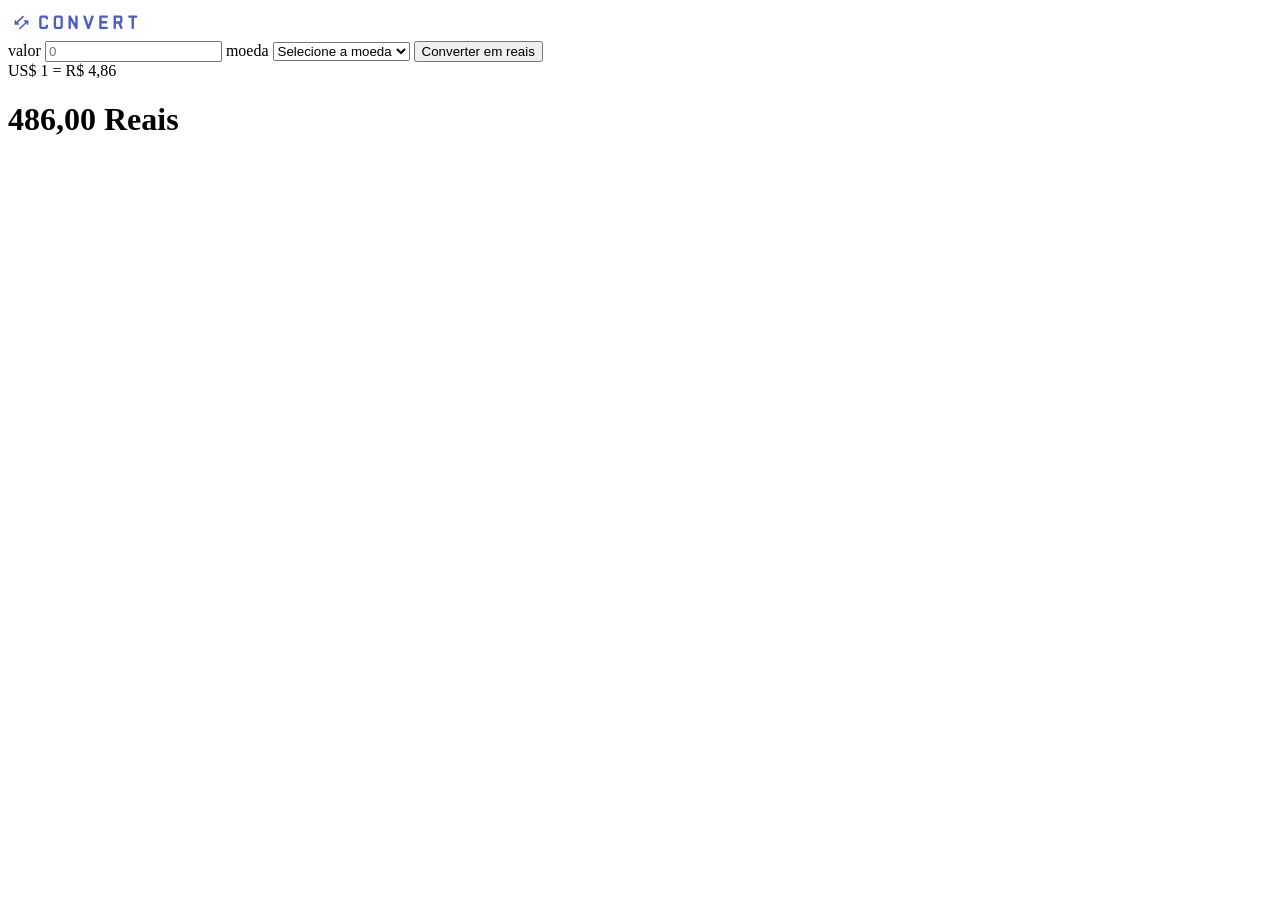
==== index.html @ cb1240e3 "Initial commit" ====
<!DOCTYPE html>
<html lang="en">
  <head>
    <meta charset="UTF-8" />
    <meta name="viewport" content="width=device-width, initial-scale=1.0" />

    <link rel="preconnect" href="https://fonts.googleapis.com" />
    <link rel="preconnect" href="https://fonts.gstatic.com" crossorigin />

    <link
      href="https://fonts.googleapis.com/css2?family=IBM+Plex+Mono&family=Roboto:wght@400;500;700&display=swap"
      rel="stylesheet"
    />

    <link rel="stylesheet" href="styles.css" />

    <title>Convert</title>
  </head>
  <body>
    <img src="./img/logo.svg" alt="Convert logo" />

    <main>
      <form>
        <label for="amount">valor</label>
        <input type="text" name="amount" id="amount" placeholder="0" required />

        <label for="currency">moeda</label>
        <select name="currency" id="currency" required>
          <option value="" disabled selected hidden>Selecione a moeda</option>
          <option value="USD">Dólar Americano</option>
          <option value="EUR">Euro</option>
          <option value="GBP">Libra Esterlina</option>
        </select>

        <button type="submit">Converter em reais</button>
      </form>

      <footer>
        <span id="description">US$ 1 = R$ 4,86</span>
        <h1 id="result">486,00 Reais</h1>
      </footer>
    </main>
  </body>
</html>
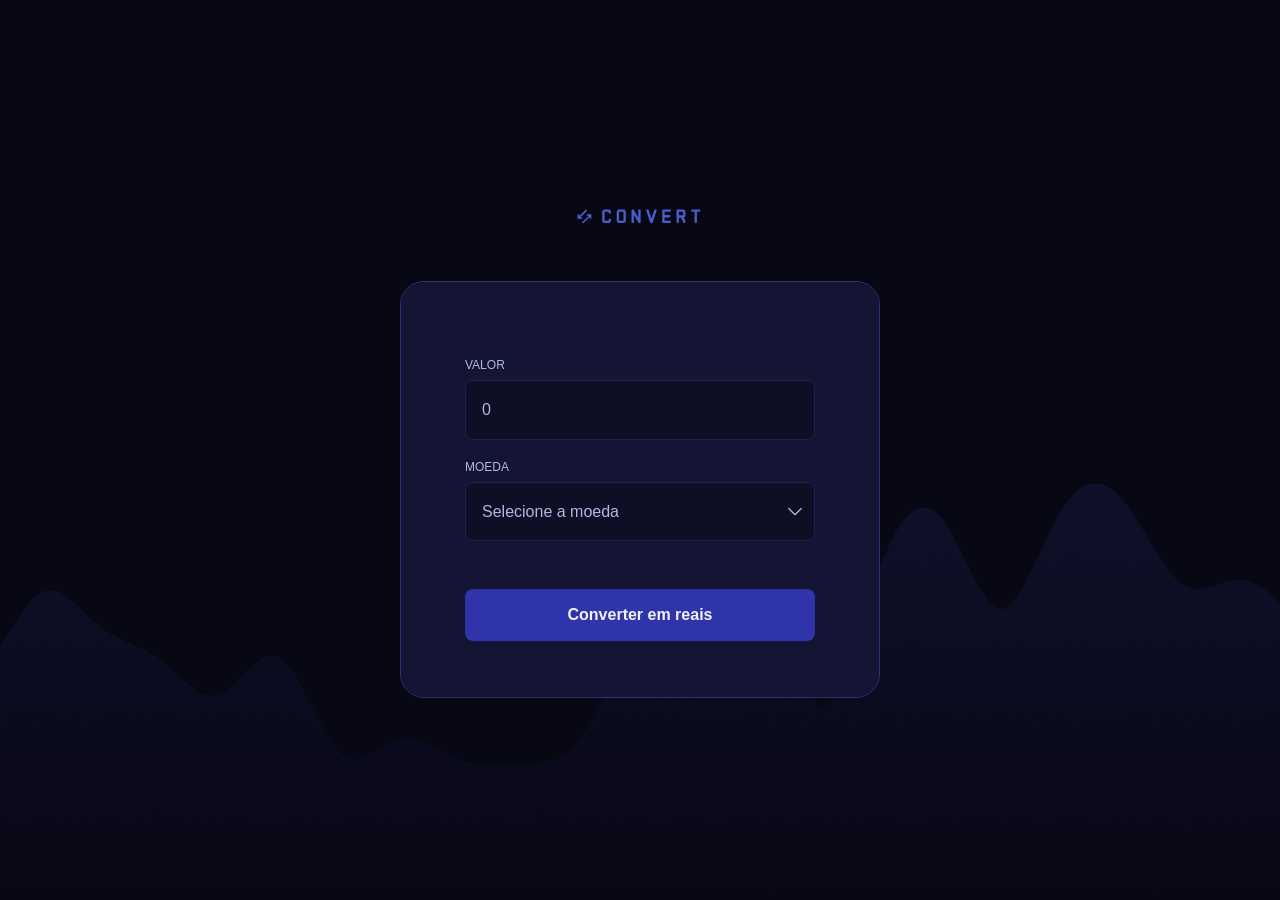
==== commit eb39ab1e: "tornando o projeto responsivo, adicionando variaveis css e outras alterações" ====
--- a/index.html
+++ b/index.html
@@ -3,27 +3,21 @@
   <head>
     <meta charset="UTF-8" />
     <meta name="viewport" content="width=device-width, initial-scale=1.0" />
-
     <link rel="preconnect" href="https://fonts.googleapis.com" />
     <link rel="preconnect" href="https://fonts.gstatic.com" crossorigin />
-
     <link
       href="https://fonts.googleapis.com/css2?family=IBM+Plex+Mono&family=Roboto:wght@400;500;700&display=swap"
       rel="stylesheet"
     />
-
     <link rel="stylesheet" href="styles.css" />
-
     <title>Convert</title>
   </head>
   <body>
     <img src="./img/logo.svg" alt="Convert logo" />
-
     <main>
       <form>
         <label for="amount">valor</label>
         <input type="text" name="amount" id="amount" placeholder="0" required />
-
         <label for="currency">moeda</label>
         <select name="currency" id="currency" required>
           <option value="" disabled selected hidden>Selecione a moeda</option>
@@ -31,14 +25,13 @@
           <option value="EUR">Euro</option>
           <option value="GBP">Libra Esterlina</option>
         </select>
-
         <button type="submit">Converter em reais</button>
       </form>
-
       <footer>
         <span id="description">US$ 1 = R$ 4,86</span>
-        <h1 id="result">486,00 Reais</h1>
+          <h1 id="result">486,00 Reais</h1>
       </footer>
     </main>
+    <script src="script.js"></script>
   </body>
 </html>
--- a/styles.css
+++ b/styles.css
@@ -0,0 +1,194 @@
+* {
+  margin: 0;
+  padding: 0;
+  box-sizing: border-box;
+}
+
+:root {
+  font-family: "Inter", sans-serif;
+  font-size: 16px;
+
+  /* CORES */
+  --color-text: #f1f2f6;
+  --color-placeholder: #b2b8de;
+
+  --bg-body: #141534;
+  --bg-input: #0e0f25;
+  --bg-footer: #1f2151;
+  --bg-scrollbar-track: #1f2151;
+  --bg-scrollbar-thumb: #2f3279;
+
+  --border-input: #1f2151;
+  --border-focus: #4a5dcd;
+
+  --primary: #2f34ab;
+  --primary-hover: #4a5dcd;
+}
+
+/* Scrollbar */
+::-webkit-scrollbar {
+  width: 8px;
+}
+
+::-webkit-scrollbar-track {
+  background-color: var(--bg-scrollbar-track);
+}
+
+::-webkit-scrollbar-thumb {
+  background-color: var(--bg-scrollbar-thumb);
+}
+
+body {
+  width: 100%;
+  min-height: 100vh;
+
+  background-image: url("./img/bg.png");
+  background-size: cover;
+  background-position: center;
+
+  display: flex;
+  align-items: center;
+  justify-content: center;
+  flex-direction: column;
+
+  gap: 3.12rem;
+
+  color: var(--color-text);
+}
+
+/* Container principal */
+main {
+  width: 100%;
+  max-width: 480px;
+
+  border-radius: 1.5rem;
+  border: 1px solid var(--bg-scrollbar-thumb);
+  overflow-y: hidden;
+}
+
+/* FORMULÁRIO */
+form {
+  background-color: var(--bg-body);
+
+  display: flex;
+  flex-direction: column;
+
+  padding: 3.5rem 4rem;
+}
+
+label {
+  font-size: 0.75rem;
+  color: var(--color-placeholder);
+  text-transform: uppercase;
+
+  margin-bottom: 0.5rem;
+  margin-top: 1.25rem;
+}
+
+/* Inputs e Select */
+input,
+select {
+  outline: 0;
+
+  color: var(--color-text);
+  border: 1px solid var(--border-input);
+  border-radius: 0.5rem;
+
+  background-color: var(--bg-input);
+  padding: 1.25rem 1rem;
+
+  font-family: "Inter", sans-serif;
+  font-size: 1rem;
+
+  transition: border 0.2s, background-color 0.2s;
+}
+
+select {
+  -moz-appearance: none;
+  -webkit-appearance: none;
+  appearance: none;
+
+  background: url("./img/chevron-down.svg") no-repeat;
+  background-position: calc(100% - 0.75rem) center !important;
+  background-color: var(--bg-input);
+
+  cursor: pointer;
+}
+
+input::placeholder,
+select:invalid,
+option {
+  color: var(--color-placeholder);
+}
+
+input:focus,
+select:focus {
+  border: 1px solid var(--border-focus);
+}
+
+/* BOTÃO */
+button {
+  height: 3.25rem;
+
+  background-color: var(--primary);
+
+  border: none;
+  border-radius: 0.5rem;
+
+  color: var(--color-text);
+
+  font-family: "Inter", sans-serif;
+  font-size: 1rem;
+  font-weight: 600;
+  cursor: pointer;
+  transition: background-color 0.2s;
+
+  margin-top: 3rem;
+  outline: 0;
+}
+
+button:hover {
+  background-color: var(--primary-hover);
+}
+
+button:focus {
+  outline: 1.5px solid var(--border-focus);
+}
+
+button:disabled {
+  background-color: var(--bg-scrollbar-track);
+  cursor: not-allowed;
+}
+
+/* RESULTADO (FOOTER) */
+footer {
+  background-color: var(--bg-footer);
+  padding: 2.5rem;
+  max-height: 196px;
+
+  text-align: center;
+  display: none;
+
+  overflow-y: auto;
+}
+
+.show-result {
+  display: block;
+}
+
+footer span {
+  color: #7d8dec;
+  font-size: 1rem;
+  font-family: "IBM Plex Mono", monospace;
+  margin-bottom: 0.5rem;
+  line-height: 1.25rem;
+}
+
+footer h1 {
+  color: var(--color-text);
+  font-weight: 700;
+  font-size: 2rem;
+  line-height: 3rem;
+  word-break: break-all;
+}
+
